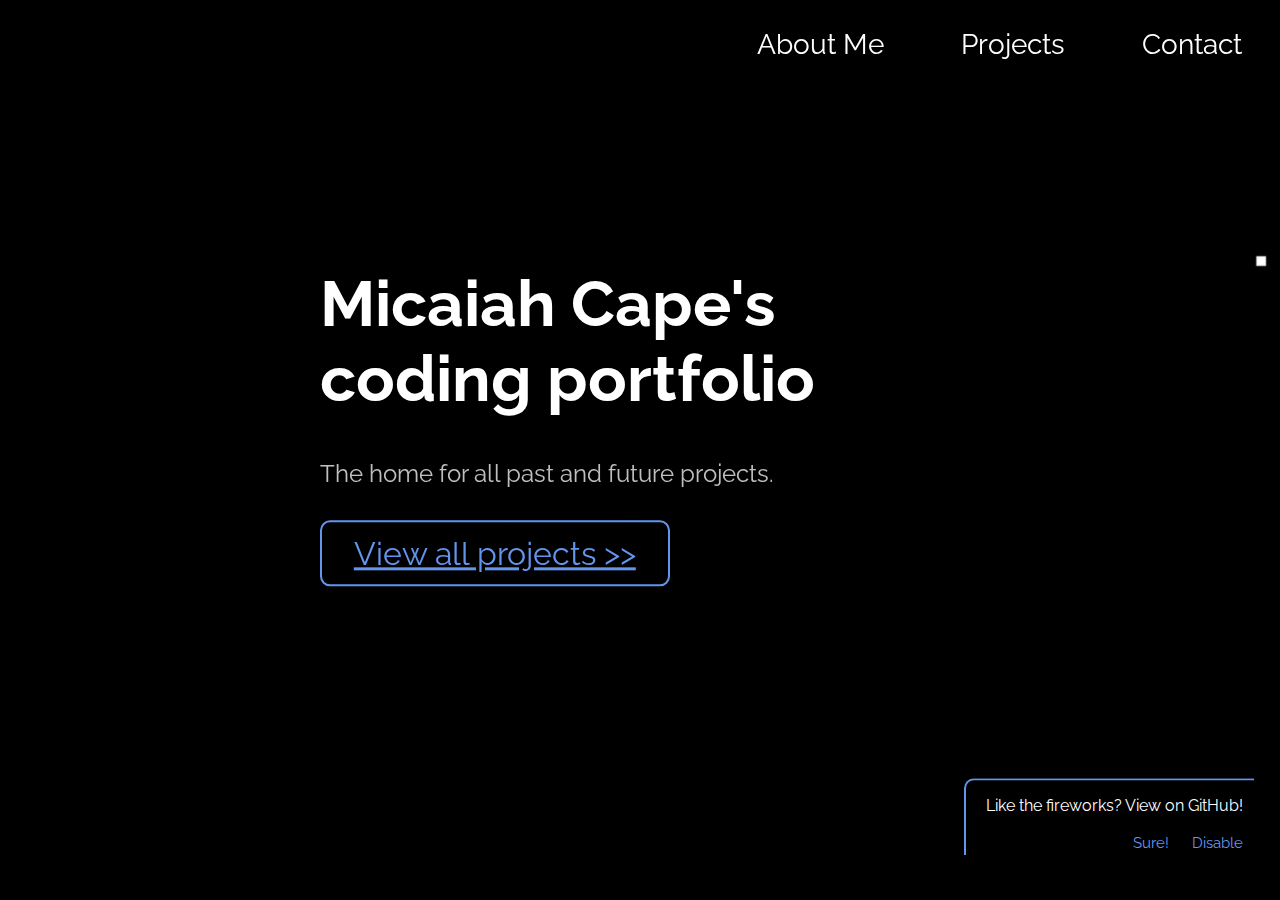
==== index.html @ aba4d376 "complete" ====
<!DOCTYPE html>
<html lang="en">
<head>
    <meta charset="UTF-8">
    <meta http-equiv="X-UA-Compatible" content="IE=edge">
    <meta name="viewport" content="width=device-width, initial-scale=1.0">
    <title>Document</title>
    <link rel="stylesheet" href="styles.css">
    <link rel="preconnect" href="https://fonts.googleapis.com">
<link rel="preconnect" href="https://fonts.gstatic.com" crossorigin>
<link href="https://fonts.googleapis.com/css2?family=Raleway:wght@100;200;300;400&display=swap" rel="stylesheet">
<style>
    @import url('https://fonts.googleapis.com/css2?family=Raleway:wght@100;200;300;400&display=swap');
    </style>
    
</head>
<body>
    <div id = "videoContainer">
        <div>
            <video controls autoplay muted loop id = "vid">
                <source src="fireworks4.mp4" type="video/mp4">
                Your browser does not support the video tag.
            </video>
        </div>
        <div id = "topLinkHolder">
            <a href="/aboutme.html" class = "topLinks">About Me</a>
            <a href="/projects.html" class = "topLinks">Projects</a>
            <a href="/contact.html" class = "topLinks">Contact</a>
        </div>
        <div id = "videoOverlay">
            <h1 id = "big">Micaiah Cape's coding portfolio</h1>
            <p id = "sub">The home for all past and future projects.</p>
            <a href="projects.html" id = "mainBtn">View all projects >></a>
        </div>
        <div id = "fireworks">
            <!--<p id = "closeBtn">X</p>-->
            <p id = "msg">Like the fireworks? View on GitHub!</p>
            <div id = "menuButtonHolder">
                <a href="https://github.com/origamitician/fireworks" id = "yes" target="_blank">Sure!</a>
                <p id = "no">Disable</p>
            </div>
        </div>
    </div>
    

</body>
<script src="index.js"></script>
</html>
---- styles.css ----
video{
    width: 102%;
    margin: -8% 1% -2% -1%;
    z-index: 998;
    position: relative;
    height: 100%;
}

body{
    overflow-x:hidden;
    font-family: 'Raleway', sans-serif;
    background-color: black;
}

audio::-webkit-media-controls-timeline,
video::-webkit-media-controls-timeline {
    display: none;
}
audio::-webkit-media-controls,
video::-webkit-media-controls {
    display: none;
}

#videoOverlay{
    position: absolute;
    top: 45%;
    left: 50%;
    transform: translate(-50%, -50%);
    color: white;
    z-index: 999;
   
}

#big{
    color: white;
    font-size: 400%;
}

#sub{
    font-size: 150%;
    opacity: 0.75;
    color: white;
}

.link{
    display: block;
}

#topLinkHolder{
    position: absolute;
    display: flex;
    justify-content: right;
    top: 5%;
    left: 50%;
    transform: translate(0%, -50%);
    z-index: 999;
    width: 50%;
    
}
.topLinks{
    display: block;
    font-size: 175%;
    color: white;
    text-decoration: none;
    margin: 0 5% 0 5%;
    padding: 1%;
    transition: 0.5s;
}

.topLinks:hover{
    background-color: #454545;
    color: cornflowerblue;
    transition: 0.5s;
}

#fireworks{
    width: 22.5%;
    position: absolute;
    color: white;
    transform: translate(-100%, -100%);
    top: 95%;
    left: 98%;
    z-index: 999;
    border-left: 2px solid cornflowerblue;
    border-top: 2px solid cornflowerblue;
    border-top-left-radius: 10px;
}

#msg{
    font-size: 100%;
    text-align: right;
    margin-right: 4%;
}

#menuButtonHolder{
    display: flex;
    justify-content: right;
    width: 100%;
}

#yes{
    display: block;
}

#no{
    padding: 0;
    margin: 0;
}

#yes, #no{
    color: cornflowerblue;
    font-size: 95%;
    text-decoration: none;
    padding: 1%;
    margin: 0% 3% 0% 3%;
    transition: 0.5s;
}

#closeBtn{
    color: black;
    position: absolute;
    
    left: 100%;
}

#yes:hover, #no:hover{
    background-color: #454545;
    color: white;
    transition: 0.5s;
    cursor: pointer;
}

#mainBtn{
    display: block;
    font-size: 200%;
    text-align: center;
    padding: 2%;
    border: 2px solid cornflowerblue;
    margin-top: 5%;
    color: cornflowerblue;
    width: 50%;
    border-radius: 10px;
    transition: 0.5s;
}

#mainBtn:hover{
    color: white;
    background-color: #454545;
    border-radius: 10px;
    transition: 0.5s;
}

.backLink{
    font-size: 150%;
    display: block;
    position: fixed;
}

/*from here, all css is for projects.html.*/
#allProjects{
    padding-bottom: 5%;
}
.bigProjectBanner{
    color: white;
    font-size: 300%;
    text-align: center;
}

#subProjectBanner{
    color: white;
    font-size: 165%;
    margin-top: 2%;
    opacity: 0.75;
    margin-bottom: 5%;
}

.date{
    color: white;
    font-size: 200%;
    width: 80%;
    text-align: right;
    padding-right: 7%;
    padding-top: 0;
    margin-top: -1.5%;
}

.subCircle{
    margin-top: 50%;
    margin-bottom: 50%;
    margin-left: 28%;
}

.leftDots{
    display: flex;
    width: 25%;
}

.outerContainer{
    display: flex;
    width: 100%;
    
}

.rightComponents{
    width: 65%;
    margin-top: -0.5%;
    margin-left: 2%;
}

.projectLink{
    color: white;
    font-size: 200%;
}

.description{
    color: gray;
    font-size: 100%;
    
    line-height: 1.4;
    margin-bottom: 0;
}

.tags, .uses{
    color: white;
    font-size: 120%;
    margin-top: 3%;
    font-weight: bold;
    margin-bottom: 0;
}

.indivTags, .indivUses{
    padding: 1%;
    color: white;
    background-color: green;
    margin: 1% 1% 0 1%;
    font-size: 90%;
    font-weight: normal;
    display: inline-block;
}

.indivUses{
    background-color: cornflowerblue
}

.bottomFlex{
    display: flex;
}

.bfcl{
    width: 70%;
}

.githubLink{
    color: white;
    display: block;
    font-size: 140%;
    padding: 2%;
    border: 2px solid white;
    border-radius: 10px;
    width: 15%;
    text-decoration: none;
    text-align: center;
    margin-top: auto;
    margin-bottom: auto;
    margin-left: 2.5%;
}


b{
    color: #ff1100;
    opacity: 1;
}

u{
    color: lightseagreen;
}

a{
    color: cornflowerblue;
    transition: 0.5s;
}

a:hover{
    background-color: cornflowerblue;
    color: black;
    transition: 0.5s;
}
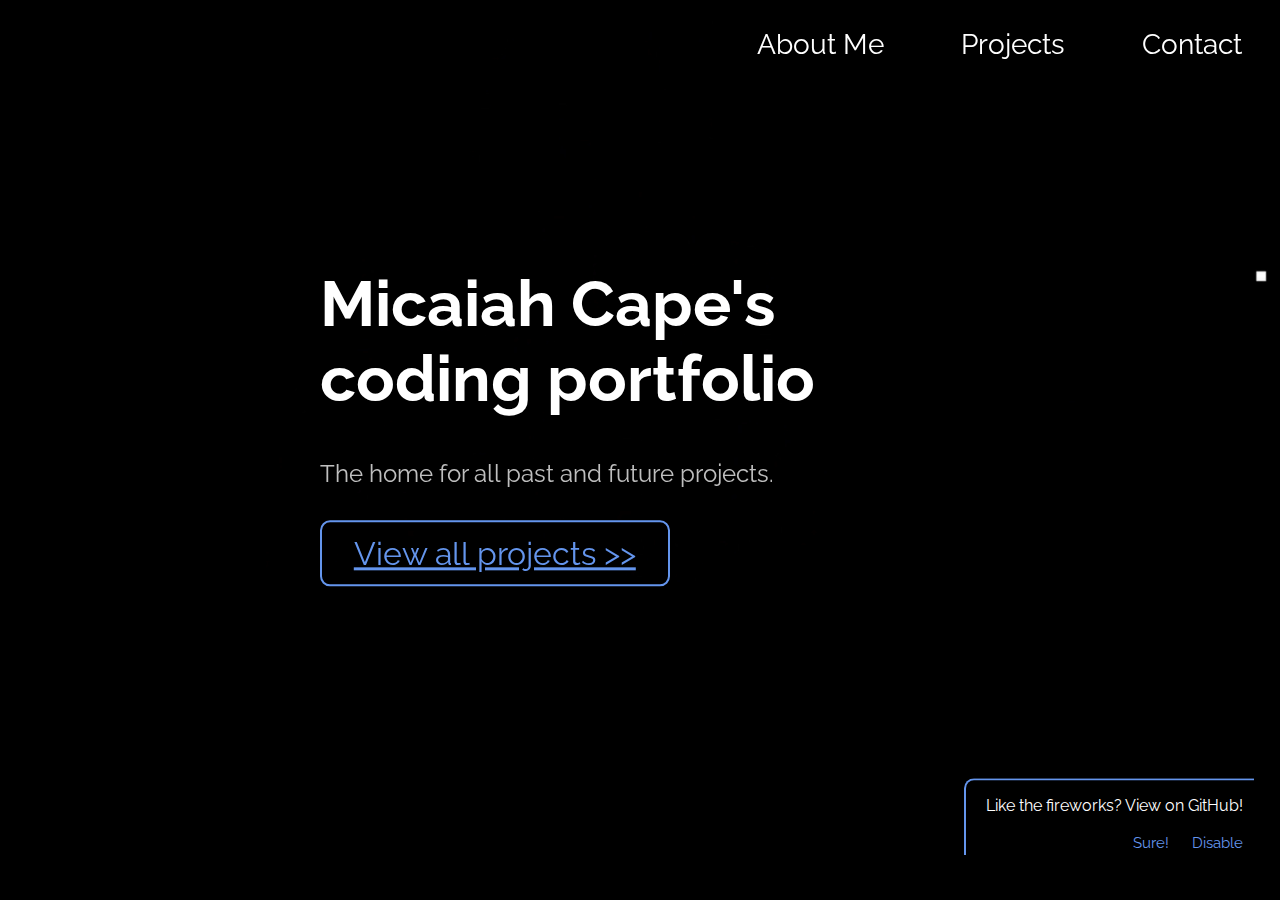
==== commit 3207adfe: "NO!" ====
--- a/index.html
+++ b/index.html
@@ -30,7 +30,7 @@
         <div id = "videoOverlay">
             <h1 id = "big">Micaiah Cape's coding portfolio</h1>
             <p id = "sub">The home for all past and future projects.</p>
-            <a href="projects.html" id = "mainBtn">View all projects >></a>
+            <a href="/projects.html" id = "mainBtn">View all projects >></a>
         </div>
         <div id = "fireworks">
             <!--<p id = "closeBtn">X</p>-->
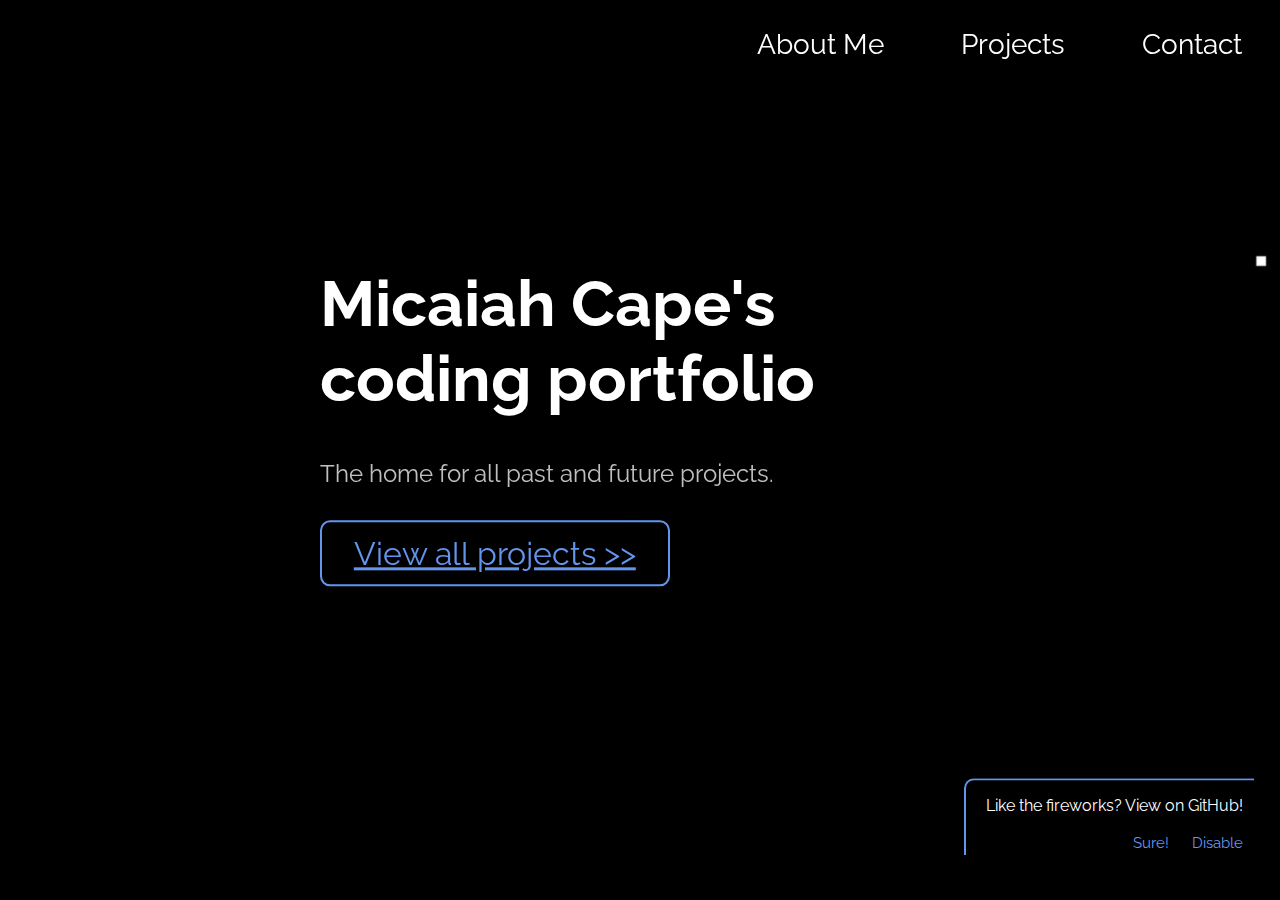
==== commit afc96448: "i hate this now" ====
--- a/index.html
+++ b/index.html
@@ -23,14 +23,14 @@
             </video>
         </div>
         <div id = "topLinkHolder">
-            <a href="/aboutme.html" class = "topLinks">About Me</a>
-            <a href="/projects.html" class = "topLinks">Projects</a>
-            <a href="/contact.html" class = "topLinks">Contact</a>
+            <a href="https://origamitician.github.io/aboutme.html" class = "topLinks">About Me</a>
+            <a href="https://origamitician.github.io/projects.html" class = "topLinks">Projects</a>
+            <a href="https://origamitician.github.io/contact.html" class = "topLinks">Contact</a>
         </div>
         <div id = "videoOverlay">
             <h1 id = "big">Micaiah Cape's coding portfolio</h1>
             <p id = "sub">The home for all past and future projects.</p>
-            <a href="/projects.html" id = "mainBtn">View all projects >></a>
+            <a href="https://origamitician.github.io/projects.html" id = "mainBtn">View all projects >></a>
         </div>
         <div id = "fireworks">
             <!--<p id = "closeBtn">X</p>-->
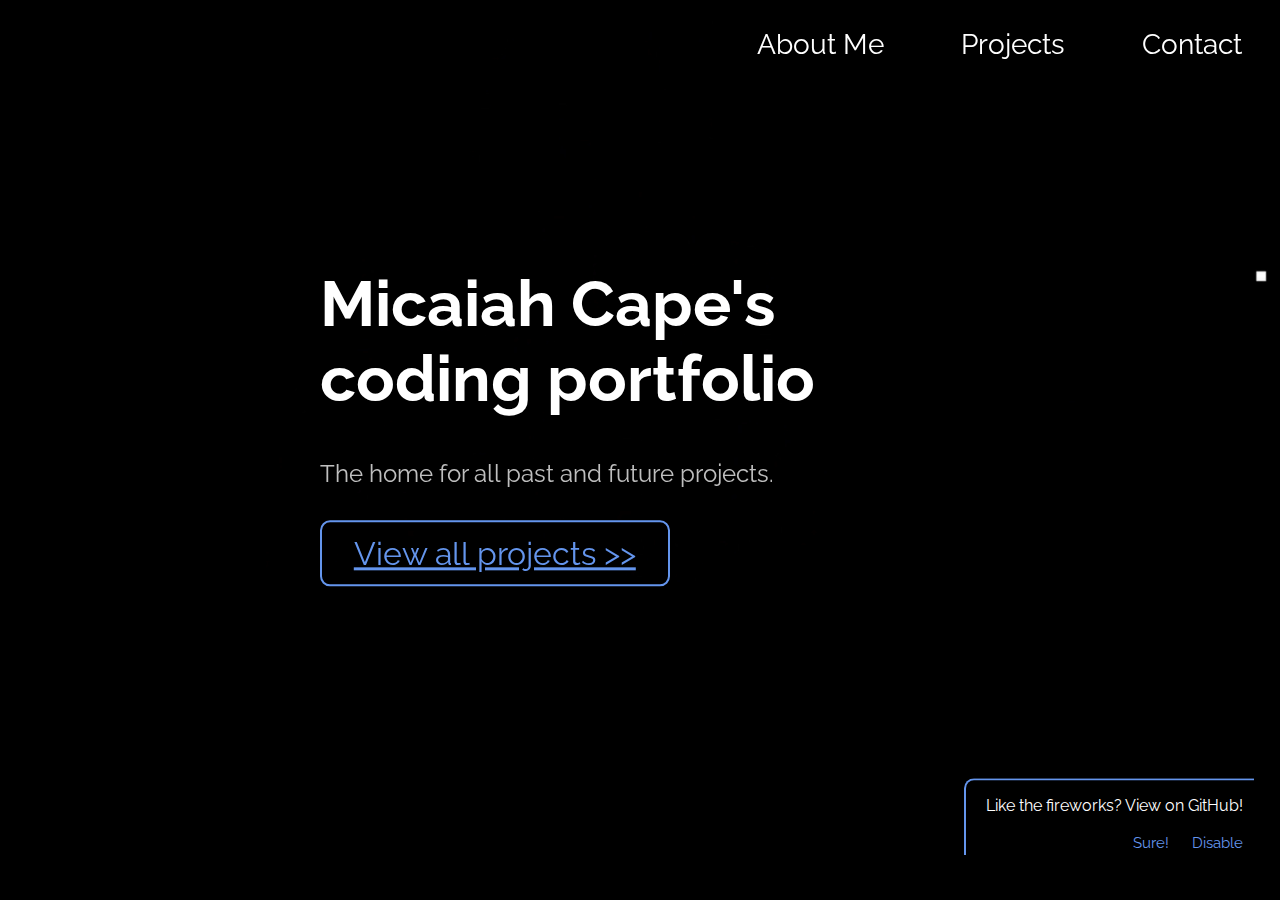
==== commit f08cab56: "AHHHH" ====
--- a/index.html
+++ b/index.html
@@ -23,14 +23,14 @@
             </video>
         </div>
         <div id = "topLinkHolder">
-            <a href="https://origamitician.github.io/aboutme.html" class = "topLinks">About Me</a>
-            <a href="https://origamitician.github.io/projects.html" class = "topLinks">Projects</a>
-            <a href="https://origamitician.github.io/contact.html" class = "topLinks">Contact</a>
+            <a href="https://origamitician.github.io/portfolio/aboutme.html" class = "topLinks">About Me</a>
+            <a href="https://origamitician.github.io/portfolio/projects.html" class = "topLinks">Projects</a>
+            <a href="https://origamitician.github.io/portfolio/contact.html" class = "topLinks">Contact</a>
         </div>
         <div id = "videoOverlay">
             <h1 id = "big">Micaiah Cape's coding portfolio</h1>
             <p id = "sub">The home for all past and future projects.</p>
-            <a href="https://origamitician.github.io/projects.html" id = "mainBtn">View all projects >></a>
+            <a href="https://origamitician.github.io/portfolio/projects.html" id = "mainBtn">View all projects >></a>
         </div>
         <div id = "fireworks">
             <!--<p id = "closeBtn">X</p>-->
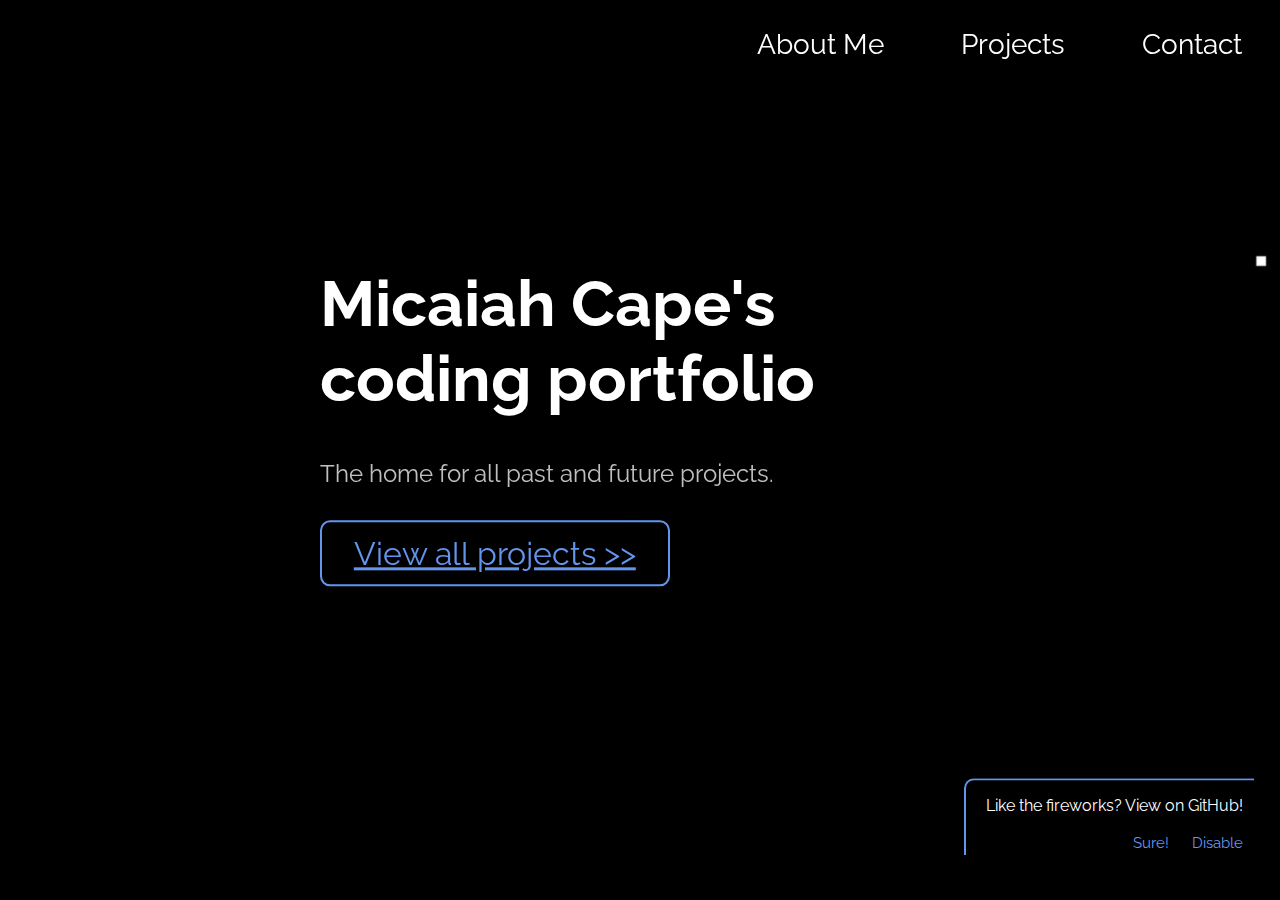
==== commit bcc4c116: "fixed some links" ====
--- a/index.html
+++ b/index.html
@@ -4,7 +4,7 @@
     <meta charset="UTF-8">
     <meta http-equiv="X-UA-Compatible" content="IE=edge">
     <meta name="viewport" content="width=device-width, initial-scale=1.0">
-    <title>Document</title>
+    <title>Home</title>
     <link rel="stylesheet" href="styles.css">
     <link rel="preconnect" href="https://fonts.googleapis.com">
 <link rel="preconnect" href="https://fonts.gstatic.com" crossorigin>
@@ -23,14 +23,14 @@
             </video>
         </div>
         <div id = "topLinkHolder">
-            <a href="https://origamitician.github.io/portfolio/aboutme.html" class = "topLinks">About Me</a>
-            <a href="https://origamitician.github.io/portfolio/projects.html" class = "topLinks">Projects</a>
-            <a href="https://origamitician.github.io/portfolio/contact.html" class = "topLinks">Contact</a>
+            <a href="./aboutme.html" class = "topLinks">About Me</a>
+            <a href="./projects.html" class = "topLinks">Projects</a>
+            <a href="./contact.html" class = "topLinks">Contact</a>
         </div>
         <div id = "videoOverlay">
             <h1 id = "big">Micaiah Cape's coding portfolio</h1>
             <p id = "sub">The home for all past and future projects.</p>
-            <a href="https://origamitician.github.io/portfolio/projects.html" id = "mainBtn">View all projects >></a>
+            <a href="./projects.html" id = "mainBtn">View all projects >></a>
         </div>
         <div id = "fireworks">
             <!--<p id = "closeBtn">X</p>-->
